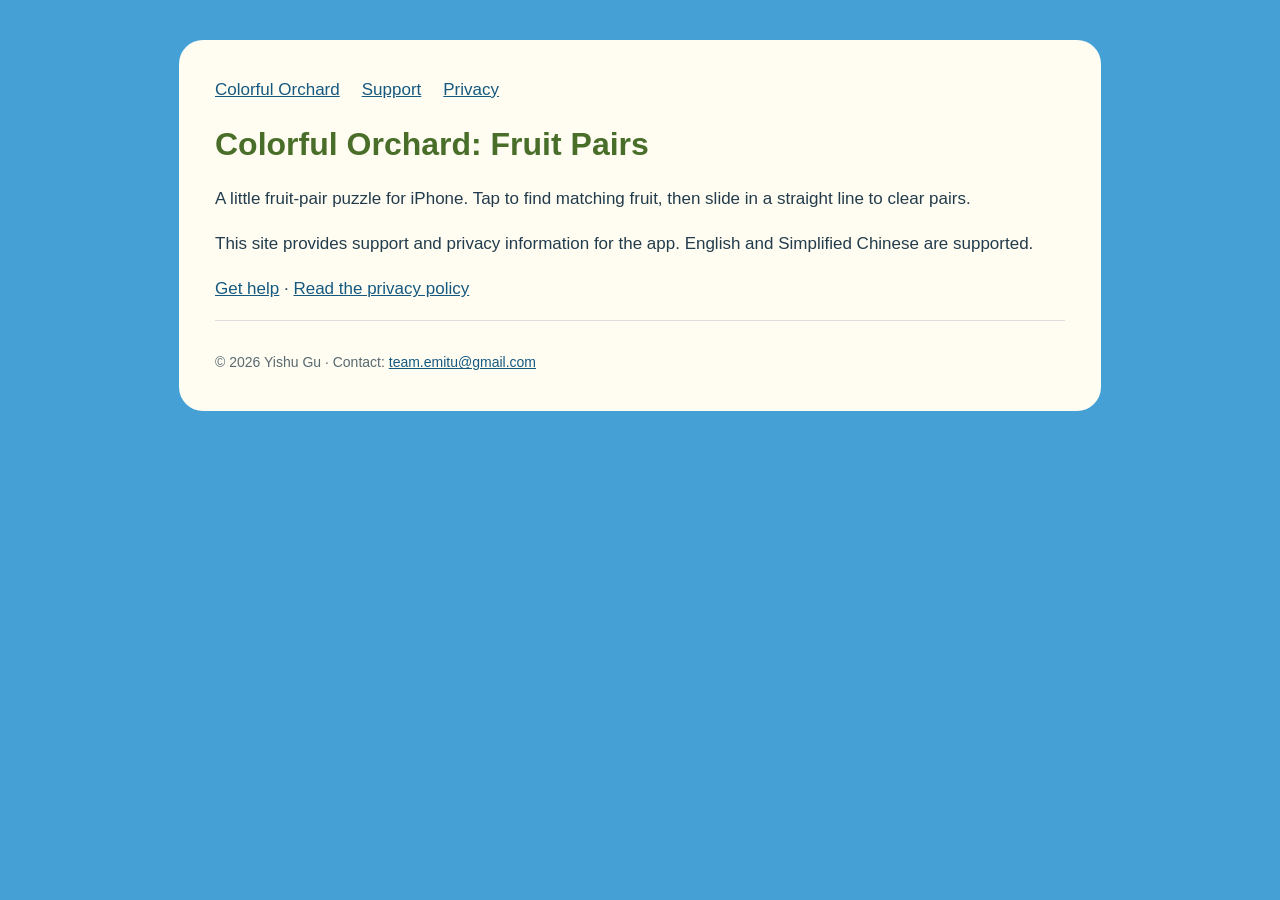
==== index.html @ a709d00c "Publish Colorful Orchard support, privacy and ad seller details" ====
<!doctype html><html lang="en"><head><meta charset="utf-8"><meta name="viewport" content="width=device-width,initial-scale=1"><title>Support and privacy — Colorful Orchard</title><link rel="stylesheet" href="style.css"></head><body><main><nav><a href="index.html">Colorful Orchard</a><a href="support/">Support</a><a href="privacy/">Privacy</a></nav><h1>Colorful Orchard: Fruit Pairs</h1><p>A little fruit-pair puzzle for iPhone. Tap to find matching fruit, then slide in a straight line to clear pairs.</p><p>This site provides support and privacy information for the app. English and Simplified Chinese are supported.</p><p><a href="support/">Get help</a> · <a href="privacy/">Read the privacy policy</a></p><footer>© 2026 Yishu Gu · Contact: <a href="mailto:team.emitu@gmail.com">team.emitu@gmail.com</a></footer></main></body></html>
---- style.css ----
html{color-scheme:light}body{margin:0;font:17px/1.65 -apple-system,BlinkMacSystemFont,"Segoe UI",sans-serif;background:#45a0d6;color:#233c4c}main{max-width:850px;margin:40px auto;padding:36px;background:#fffdf2;border-radius:24px}h1{font-size:32px;line-height:1.2;color:#496e29}h2{margin-top:32px;color:#496e29}nav a,a{color:#155981}nav{display:flex;gap:22px;flex-wrap:wrap}.muted,footer{font-size:14px;color:#596a70}footer{padding-top:30px;border-top:1px solid #ddd}li{margin:7px 0}@media(max-width:600px){main{margin:16px;padding:24px}h1{font-size:27px}}
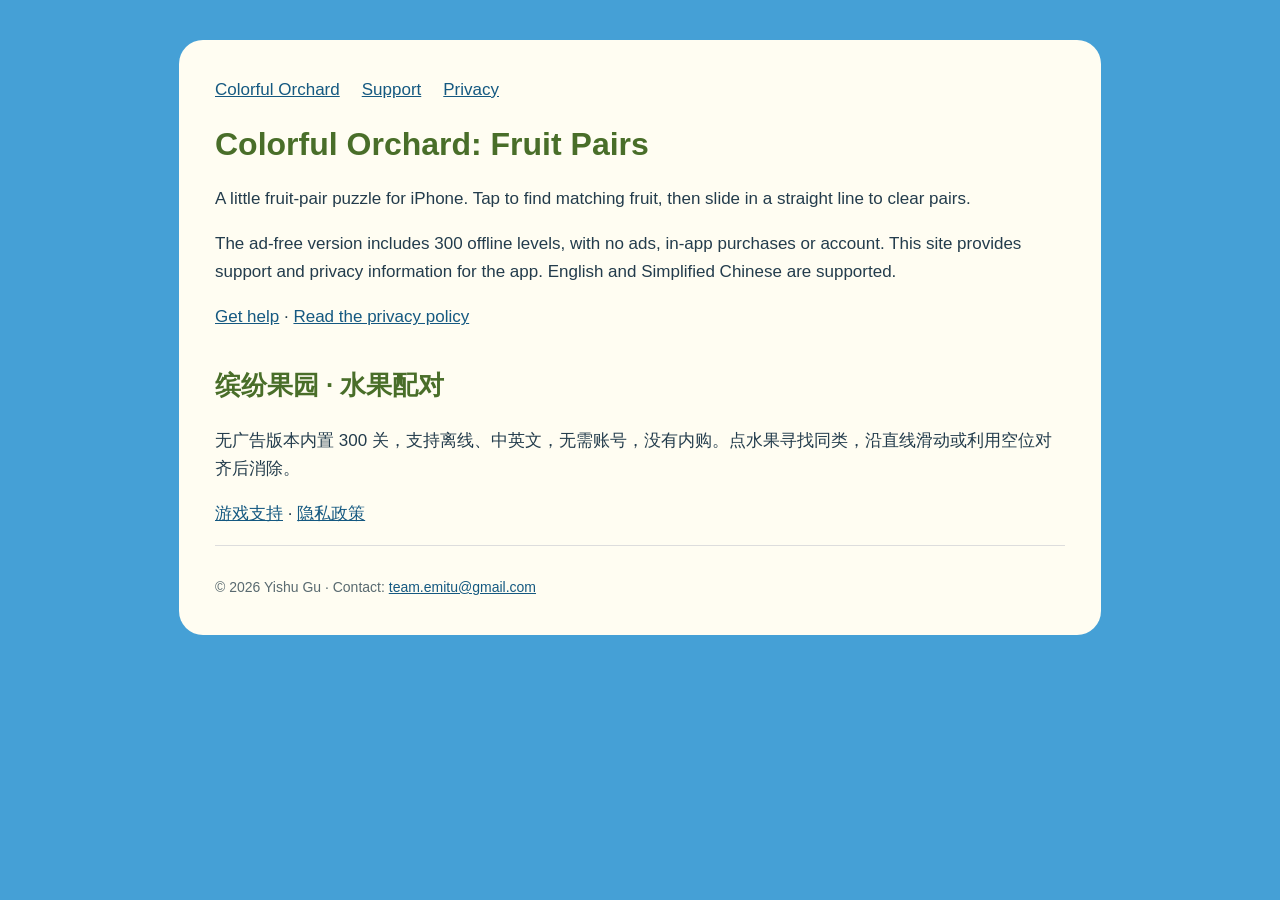
==== commit 50ba0139: "Describe the ad-free Orchard first release and retain test-build policy" ====
--- a/index.html
+++ b/index.html
@@ -1 +1 @@
-<!doctype html><html lang="en"><head><meta charset="utf-8"><meta name="viewport" content="width=device-width,initial-scale=1"><title>Support and privacy — Colorful Orchard</title><link rel="stylesheet" href="style.css"></head><body><main><nav><a href="index.html">Colorful Orchard</a><a href="support/">Support</a><a href="privacy/">Privacy</a></nav><h1>Colorful Orchard: Fruit Pairs</h1><p>A little fruit-pair puzzle for iPhone. Tap to find matching fruit, then slide in a straight line to clear pairs.</p><p>This site provides support and privacy information for the app. English and Simplified Chinese are supported.</p><p><a href="support/">Get help</a> · <a href="privacy/">Read the privacy policy</a></p><footer>© 2026 Yishu Gu · Contact: <a href="mailto:team.emitu@gmail.com">team.emitu@gmail.com</a></footer></main></body></html>+<!doctype html><html lang="en"><head><meta charset="utf-8"><meta name="viewport" content="width=device-width,initial-scale=1"><title>Support and privacy — Colorful Orchard</title><link rel="stylesheet" href="style.css"></head><body><main><nav><a href="index.html">Colorful Orchard</a><a href="support/">Support</a><a href="privacy/">Privacy</a></nav><h1>Colorful Orchard: Fruit Pairs</h1><p>A little fruit-pair puzzle for iPhone. Tap to find matching fruit, then slide in a straight line to clear pairs.</p><p>The ad-free version includes 300 offline levels, with no ads, in-app purchases or account. This site provides support and privacy information for the app. English and Simplified Chinese are supported.</p><p><a href="support/">Get help</a> · <a href="privacy/">Read the privacy policy</a></p><section lang="zh-Hans"><h2>缤纷果园 · 水果配对</h2><p>无广告版本内置 300 关，支持离线、中英文，无需账号，没有内购。点水果寻找同类，沿直线滑动或利用空位对齐后消除。</p><p><a href="support/">游戏支持</a> · <a href="privacy/#chinese">隐私政策</a></p></section><footer>© 2026 Yishu Gu · Contact: <a href="mailto:team.emitu@gmail.com">team.emitu@gmail.com</a></footer></main></body></html>
